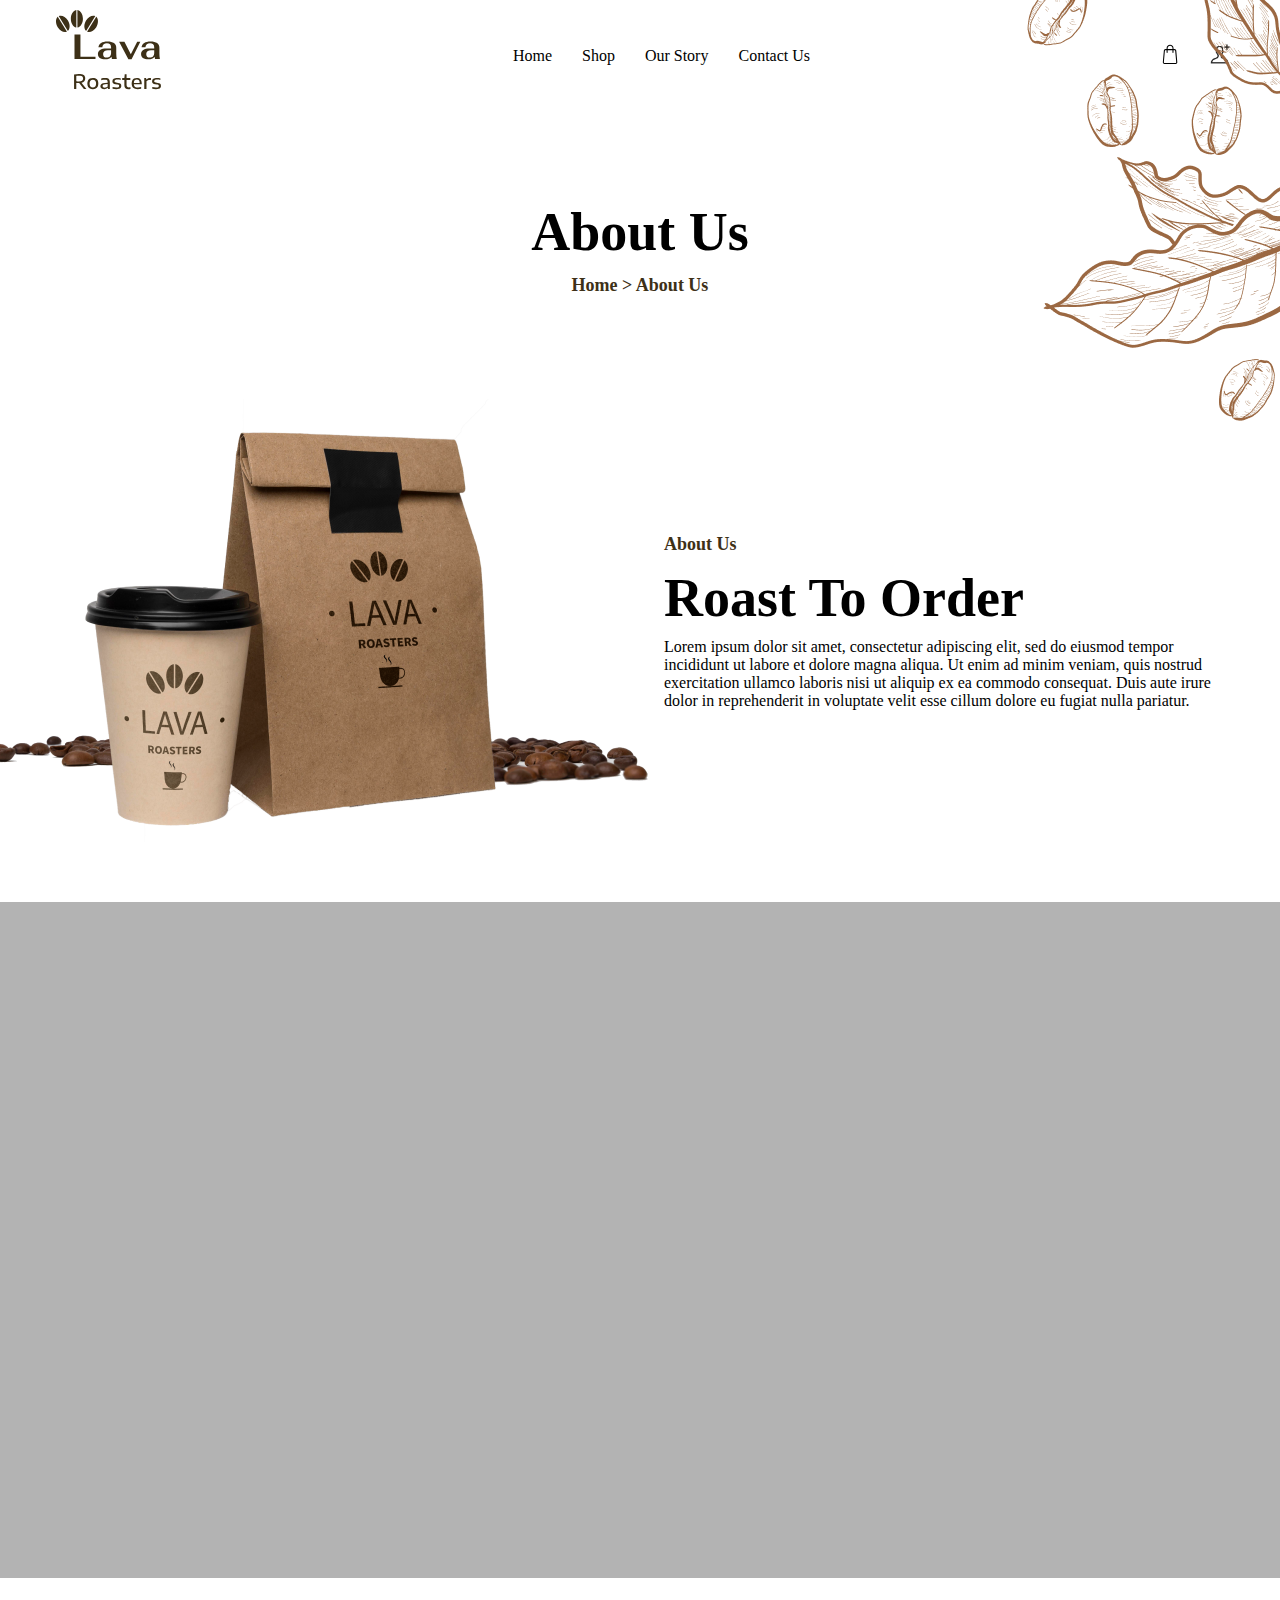
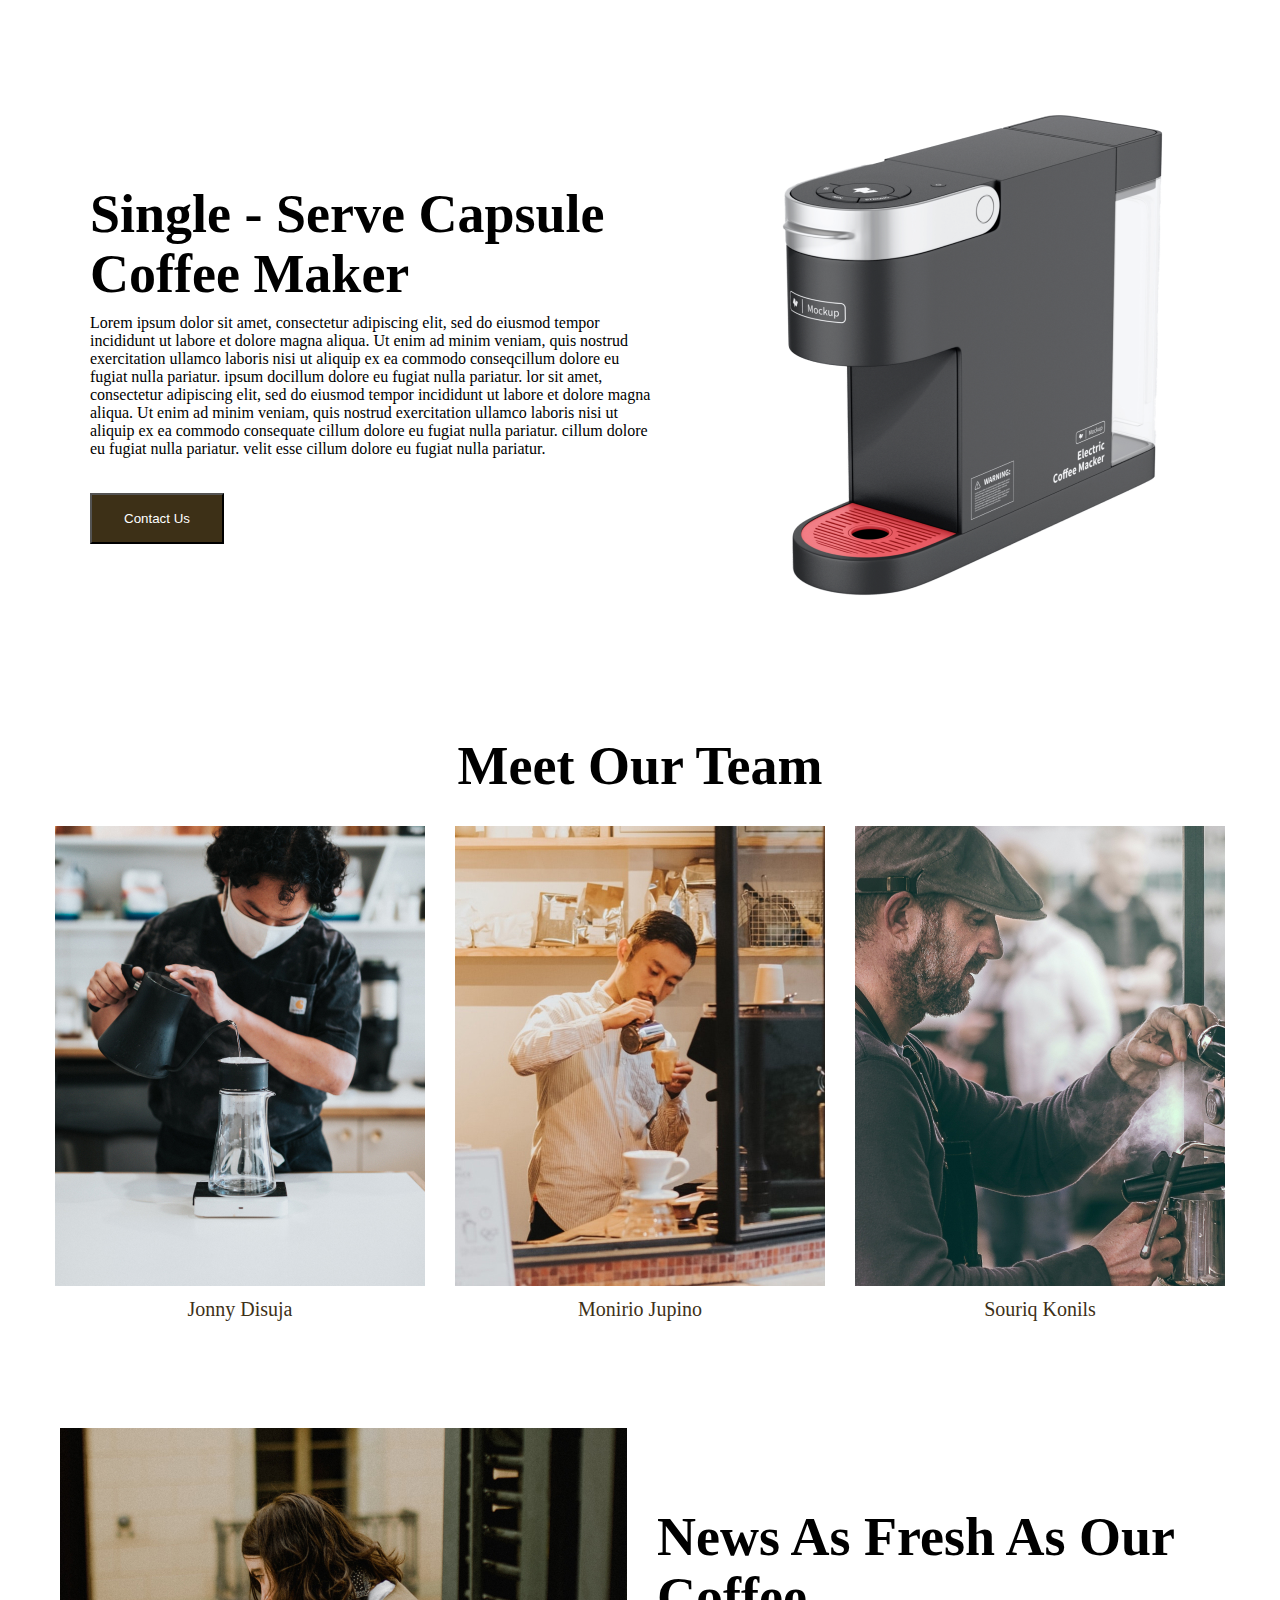
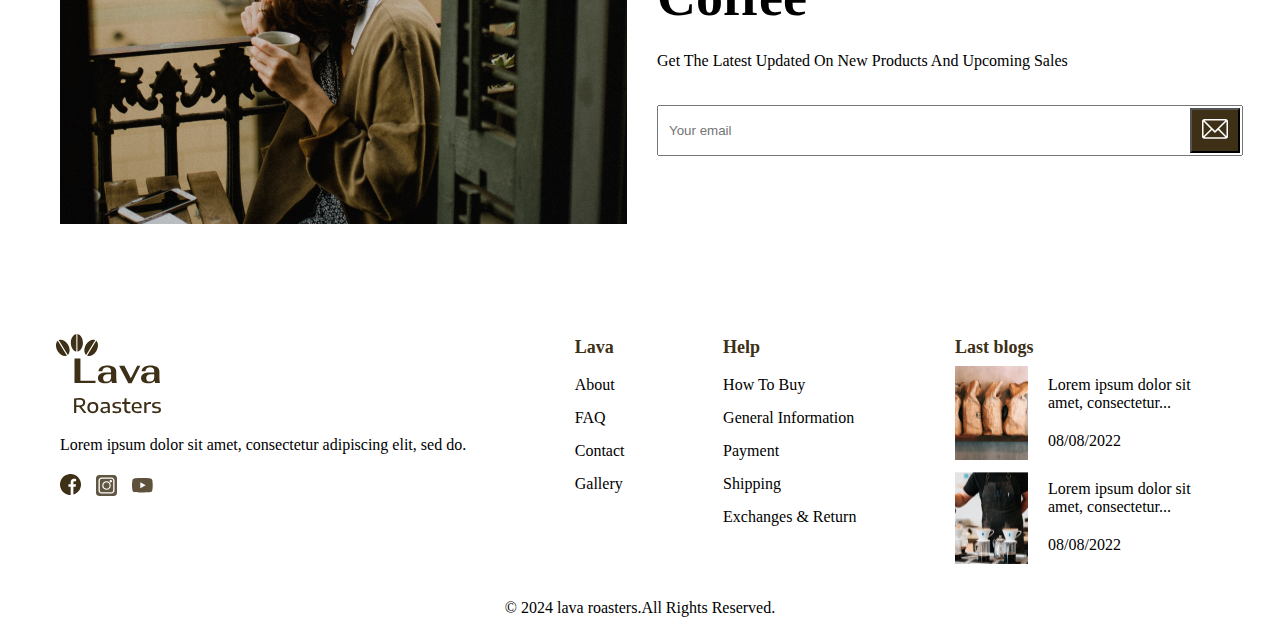
==== about-us.html @ 175c888f "05.05" ====
<!DOCTYPE html>
<html lang="en">
<head>
    <link rel="stylesheet" href="css/style.css">
    <meta charset="UTF-8">
    <title>About us</title>
</head>
<body>
<div class="container">
    <header class="header">
        <nav class="header__menu">
            <a href="index.html"><img src="images/icons/logo.svg" alt="logo Lava Roasters" class="logo"></a>
            <ul class="header__menu-list">
                <li class="header__menu-item">
                    <ul class="header__menu-sublist">
                        <li class="header__menu-item"><a href="index.html" class="link">Home</a></li>
                        <li class="header__menu-item"><a href="shop.html" class="link">Shop</a></li>
                        <li class="header__menu-item"><a href="story.html" class="link">Our Story</a></li>
                        <li class="header__menu-item"><a href="contact-us.html" class="link">Contact Us</a></li>
                    </ul>
                </li>
                <li class="header__menu-item">
                    <ul class="header__menu-sublist">
                        <li class="header__menu-item"><a id="cart" href="#" class="link">
                            <img src="images/icons/cart.svg" alt="cart" class="header__menu-img"></a></li>
                        <li class="header__menu-item"><a id="logIn" href="#" class="link">
                            <img id="profile" src="images/icons/logIn.png" alt="profile" class="header__menu-img"></a>
                        </li>
                    </ul>
                </li>
            </ul>
        </nav>
    </header>

    <main class="main">
        <img id="list-right" src="images/icons/list-right.png" alt="list-right">
        <div class="title">
            <h2 class="main-title">About Us</h2>
            <p class="text-18px">Home > About Us</p>
        </div>
        <section class="about-us">
            <img id="grains" src="images/grains.png" alt="grains">
            <img id="full-set" src="images/full-set.png" alt="full-set">
            <div class="main-section__content">
                <p class="text-18px">About Us</p>
                <h2 class="main-title">Roast To Order</h2>
                <p class="text">Lorem ipsum dolor sit amet, consectetur adipiscing elit, sed
                    do eiusmod tempor incididunt ut labore et dolore magna aliqua. Ut enim
                    ad minim veniam, quis nostrud exercitation ullamco laboris nisi ut aliquip
                    ex ea commodo consequat. Duis aute irure dolor in reprehenderit in voluptate
                    velit esse cillum dolore eu fugiat nulla pariatur.</p>
            </div>
        </section>

        <section class="video">
            <img src="images/video.jpg" alt="">
        </section>

        <section class="coffee-maker">
            <div class="coffee-maker__content">
                <h2 class="main-title">Single - Serve Capsule Coffee Maker</h2>
                <p class="text">Lorem ipsum dolor sit amet, consectetur adipiscing elit, sed do eiusmod tempor
                    incididunt ut labore et dolore magna aliqua. Ut enim ad minim veniam, quis nostrud exercitation
                    ullamco laboris nisi ut aliquip ex ea commodo conseqcillum dolore eu fugiat nulla pariatur. ipsum
                    docillum dolore eu fugiat nulla pariatur. lor sit amet, consectetur adipiscing elit, sed do eiusmod
                    tempor incididunt ut labore et dolore magna aliqua. Ut enim ad minim veniam, quis nostrud
                    exercitation ullamco laboris nisi ut aliquip ex ea commodo consequate cillum dolore eu fugiat nulla
                    pariatur. cillum dolore eu fugiat nulla pariatur. velit esse cillum dolore eu fugiat nulla
                    pariatur. </p>
                <button class="button"><a href="" class="link">Contact Us</a></button>
            </div>
            <div class="coffee-maker__img">
                <img src="images/coffee-maker.png" alt="coffee-maker" class="coffee-maker-img">
            </div>
        </section>

        <section class="staff instagram">
            <h2 class="main-title">Meet Our Team</h2>
            <div class="staff__cars instagram__cards">
                <div class="staff__card">
                <img src="images/staff/staff1.jpg" alt="card1" class="instagram__card-img">
                    <p class="text-20px">Jonny Disuja</p>
                </div>
                <div class="staff__card">
                    <img src="images/staff/staff2.jpg" alt="card1" class="instagram__card-img">
                    <p class="text-20px">Monirio Jupino</p>
                </div>
                <div class="staff__card">
                    <img src="images/staff/staff3.jpg" alt="card1" class="instagram__card-img">
                    <p class="text-20px">Souriq Konils</p>
                </div>
                </div>
        </section>

        <section class="mailing">
            <img src="images/mailing.jpg" alt="mailing-img" class="mailing-img">
            <div class="mailing__content">
                <h2 class="main-title">News As Fresh As
                    Our Coffee</h2>
                <p class="text">Get The Latest Updated On New Products And Upcoming Sales</p>
                <label for="inputMailing" class="input-container">
                    <input id="inputMailing" type="email" placeholder="Your email">
                    <button id="letter-button" class="button letter-button" type="submit"><img
                            src="images/icons/letter.svg" alt="" class="letter"></button>
                </label>

            </div>
        </section>
    </main>

    <footer class="footer">
        <div class="footer__blocks">
            <div class="footer__block">
                <a class="link" href="#"><img src="images/icons/logo.svg" alt="logo" class="logo"></a>
                <p class="text">Lorem ipsum dolor sit amet, consectetur adipiscing elit,
                    sed do.</p>
                <div class="socials">
                    <a class="link" href="#"><img src="images/icons/facebook.svg" alt="facebook" class="social"></a>
                    <a class="link" href="#"><img src="images/icons/instagram.svg" alt="instagram" class="social"></a>
                    <a class="link" href="#"><img src="images/icons/youtube.svg" alt="youtube" class="social"></a>
                </div>
            </div>
            <div class="footer__block">
                <p class="text-18px">Lava</p>
                <ul class="footer=list">
                    <li class="footer-item"><a class="link" href="#">About</a></li>
                    <li class="footer-item"><a class="link" href="#">FAQ</a></li>
                    <li class="footer-item"><a class="link" href="#">Contact</a></li>
                    <li class="footer-item"><a class="link" href="#">Gallery</a></li>
                </ul>
            </div>
            <div class="footer__block">
                <p class="text-18px">Help</p>
                <ul class="footer=list">
                    <li class="footer-item"><a class="link" href="#">How To Buy</a></li>
                    <li class="footer-item"><a class="link" href="#">General Information</a></li>
                    <li class="footer-item"><a class="link" href="#">Payment</a></li>
                    <li class="footer-item"><a class="link" href="#">Shipping</a></li>
                    <li class="footer-item"><a class="link" href="#">Exchanges & Return</a></li>
                </ul>
            </div>
            <div class="footer__block">
                <p class="text-18px">Last blogs</p>
                <div class="footer__blog">
                    <img src="images/blog/blog1.png" alt="blog1" class="footer__blog-img">
                    <a href="#" class="link"><p class="text">Lorem ipsum dolor sit amet, consectetur...</p>
                        <p class="text">08/08/2022</p></a>
                </div>
                <div class="footer__blog">
                    <img src="images/blog/blog2.png" alt="blog2" class="footer__blog-img">
                    <a href="#" class="link"><p class="text">Lorem ipsum dolor sit amet, consectetur...</p>
                        <p class="text">08/08/2022</p></a>
                </div>
            </div>
        </div>
        <p class="footer-text">© 2024 lava roasters.All Rights Reserved.</p>
    </footer>


    <form id="logInForm" action="" class="registerForm">
        <label for="inputLogInEmail"><input id="inputLogInEmail" type="email" class="register-input" placeholder="email"></label>
        <label for="inputLogInPassword"><input id="inputLogInPassword" type="password" class="register-input" placeholder="password"></label><br>
        <div class="options">
            <label>show password <input id="logInCheckbox" class="checkboxShowPassword" type="checkbox" placeholder=""></label>
            <a href="#" class="form-link">Forgot password?</a>
        </div>
        <div class="buttons">
            <button id="formLogIn" class="form-button">LogIn</button>
            <button id="formSignUp"  class="form-button">SignUp</button>
        </div>
    </form>
    <form id="signUpForm" action="" class="registerForm">
        <label for="inputSignUpEmail"><input id="inputSignUpEmail" type="email" class="register-input" placeholder="email"></label>
        <label for="inputSignUpPassword"><input id="inputSignUpPassword" type="password" class="register-input" placeholder="password"></label>
        <label>show password <input id="signUpCheckbox" class="checkboxShowPassword" type="checkbox" placeholder=""></label>

        <div class="buttons">
            <button id="backForm" class="form-button">Back</button>
            <button id="signUpProfile" class="form-button">SignUp</button>
        </div>
    </form>

</div>
<script src="js/script.js"></script>
</body>
</html>
---- css/style.css ----
*{
    padding: 0;
    margin: 0;
}
a{
    text-decoration: none;
    color: black;
}
button a {
    color: white;
}
ul{
    list-style: none;
}
.container  {
    max-width: 1200px;
    margin: 10px auto;
}
.button{
    width: 134px;
    height: 51px;
    background: #3D3017;
    color: #fff;
    margin-top: 35px;
}

.white-button{
    background: #fff;
    color: #3D3017;
    margin-top: 10px;
}

/*----------------header ----------------------------*/
.header__menu, .header__menu-list, .header__menu-sublist{
    display: flex;
    justify-content: space-between;
    align-items: center;
}
.header__menu{
    padding:  0 10px;
}
.header__menu-list{
    gap: 350px;
}
.header__menu-sublist{
    gap: 30px;
}

.header__menu-img{
    width: 20px;
    height: 20px;
}
#profileImg{
    display: none;
}
/*-----------------main-section-*----------------*/
.main-section, .about-us{
    display: flex;
    justify-content: center;
    align-items: center;
    position: relative;
}
#list-left {
    position: absolute;
    left: 0;
    top: 480px;
}
#list-right {
    position: absolute;
    right: 0;
    top: 0;
}
.main-section__content{
    margin-left: 50px;
}
.main-title{
    font-size: 54px;
    font-weight: 600;
    line-height: 60px;
    text-align: left;
    margin: 10px 0;
}
#main-cup{
    margin-right: -50px;
}
/*-----------------about-us-----------------*/
.about-us{
    gap: 100px;
    margin: 100px 0 60px;
}
#grains{
    position: absolute;
    left: -60px;
    top: 35px;
    z-index: -1;
}
/*.-----------------products------------------------------*/
.products, .products .main-title, .title .main-title{
    text-align: center;
}
.product__cards{
    display: flex;
    justify-content: center;
    gap: 30px;
    flex-wrap: wrap;
}

.product__card{
    position: relative;
}

.card-content{
    position: absolute;
    top: 30px;
    left: 0;
    z-index: 1;
}

.product__card .text{
    padding-top: 10px;
}
/*----------------------Feedback----------------------*/
.feedback{
    margin: 50px 0;
}
.swiper {
    width: 1200px;
    height: 600px;
}
.swiper-slide{
    display: flex;
    justify-content: center;
    align-items: center;
    gap: 75px;
}
.swiper-button-prev, .swiper-button-next{
    color: #9B684299;
}
.swiper-slide-content{
    text-align: center;
    max-width: 600px;
    position: relative;
}
.swiper-background{
    position: absolute;
    z-index: -1;
    left: 35%;
    top: 25%;
}
.forging{
    margin-bottom: 10px;
}
.text-20px{
    font-size: 20px;
    font-weight: 400;
    line-height: 38px;
    color: #3D3017;
}
.text-22px{
    font-size: 22px;
    font-weight: 600;
    line-height: 26px;
    color: #3D3017;
    margin: 14px 0 0px;
}
/*------------------instagram------------------------*/
.instagram, .instagram .main-title{
    text-align: center;
}
.instagram__cards{
    display: flex;
    justify-content: center;
    gap: 30px;
    padding: 0 20px;
    margin-top: 30px;
}
/*------------------mailing-----------------------*/

.mailing{
    padding:0 20px;
    margin: 100px 0;
    display: flex;
    justify-content: center;
    align-items: center;
    gap: 30px;
}
.mailing__content{
    max-width: 570px;
}
.mailing__content .text{
    margin: 25px 0 35px;
}
.input-container {
    position: relative;
}

#inputMailing {
    width: 90%;
    height: 47px;
    padding: 0 65px 0 10px;
}

.letter-button {
    position: absolute;
    right: 3px;
    top: -48px;
    width: 50px;
    height: 45px;
}


/*------------------FORM------------------------------*/
body.scroll-lock {
    overflow: hidden;
}
.registerForm {
    display: none;
    position: fixed;
    top: 50%;
    left: 50%;
    transform: translate(-50%, -50%);
    text-align: center;
    background: gray;
    width: 15%;
    height: 18%;
    flex-direction: column;
    gap: 10px;
    align-items: center;
    padding: 20px 0;
}

.form-link {
    text-decoration: underline;
    color: blue;
}
.form-button{
    width: 70px;
    height: 20px;
}
.options{
    display: flex;
    gap: 20px;
}
.register-input{
    padding: 0 10px;
    margin: 0 10px;
    width: 120px;
    height: 25px;
}
/*----------------footer-----------------------------*/
.footer__blocks{
    display: flex;
    justify-content: space-between;
    padding: 10px;
}
.footer__blocks .text {
    max-width: 450px;
    padding: 10px;
}

.footer-text{
    text-align: center;
    margin-top: 20px;
}
.footer__blog {
    max-width: 270px;
    display: flex;
    gap: 10px;
    padding: 5px 5px 5px 0;
}
.text-18px{
    font-size: 18px;
    font-weight: 700;
    line-height: 27px;
    color: #3D3017;
}
.footer-item{
    padding-top: 15px;
}
.socials{
    padding: 10px;
    display: flex;
    gap: 15px;
    align-items: center;
}


/*---------------about-us.html-----------------*/
.title{
    text-align: center;
    margin-top: 100px;
}

/*----------------video--------------------*/
.video {
    margin-left: -31%;
}
/*------------coffee-maker------------------*/
.coffee-maker{
    display: flex;
    gap: 100px;
    justify-content: center;
    align-items: center;
    margin: 120px 0;
}
.coffee-maker__content{
    max-width: 570px;
}
/*----------shop--------------------*/
.shop{
    margin-top: 100px;
}
.shop .product__card{
    text-align: center;
    width: 370px;
}
.shop .card-content{
    left: 30px;
}
/*--------------contact--------------------*/
.contact{
    margin-top: 100px;
}
.contact-form{
    display: flex;
    gap: 65px;
}
.contact__form{
    display: flex;
    flex-direction: column;
    gap: 50px;
    align-items: center;
}
.contact-input{
    padding: 0 20px 0 10px;
    font-size: 20px;
    border: none;
    border-bottom: 1px solid black;
    width: 250px;
}
.input__row input + input {
    margin-left: 40px;
}
.contact__content .text-20px{
    color: #9B6842;
}
.contact__content .text-20px + .contact-content .text {
    margin-top: 10px;
}
.contact__content .text + .contact__content .text-20px {
    margin-top: 32px;
}
.button-contact .button {
    margin: 0;
}
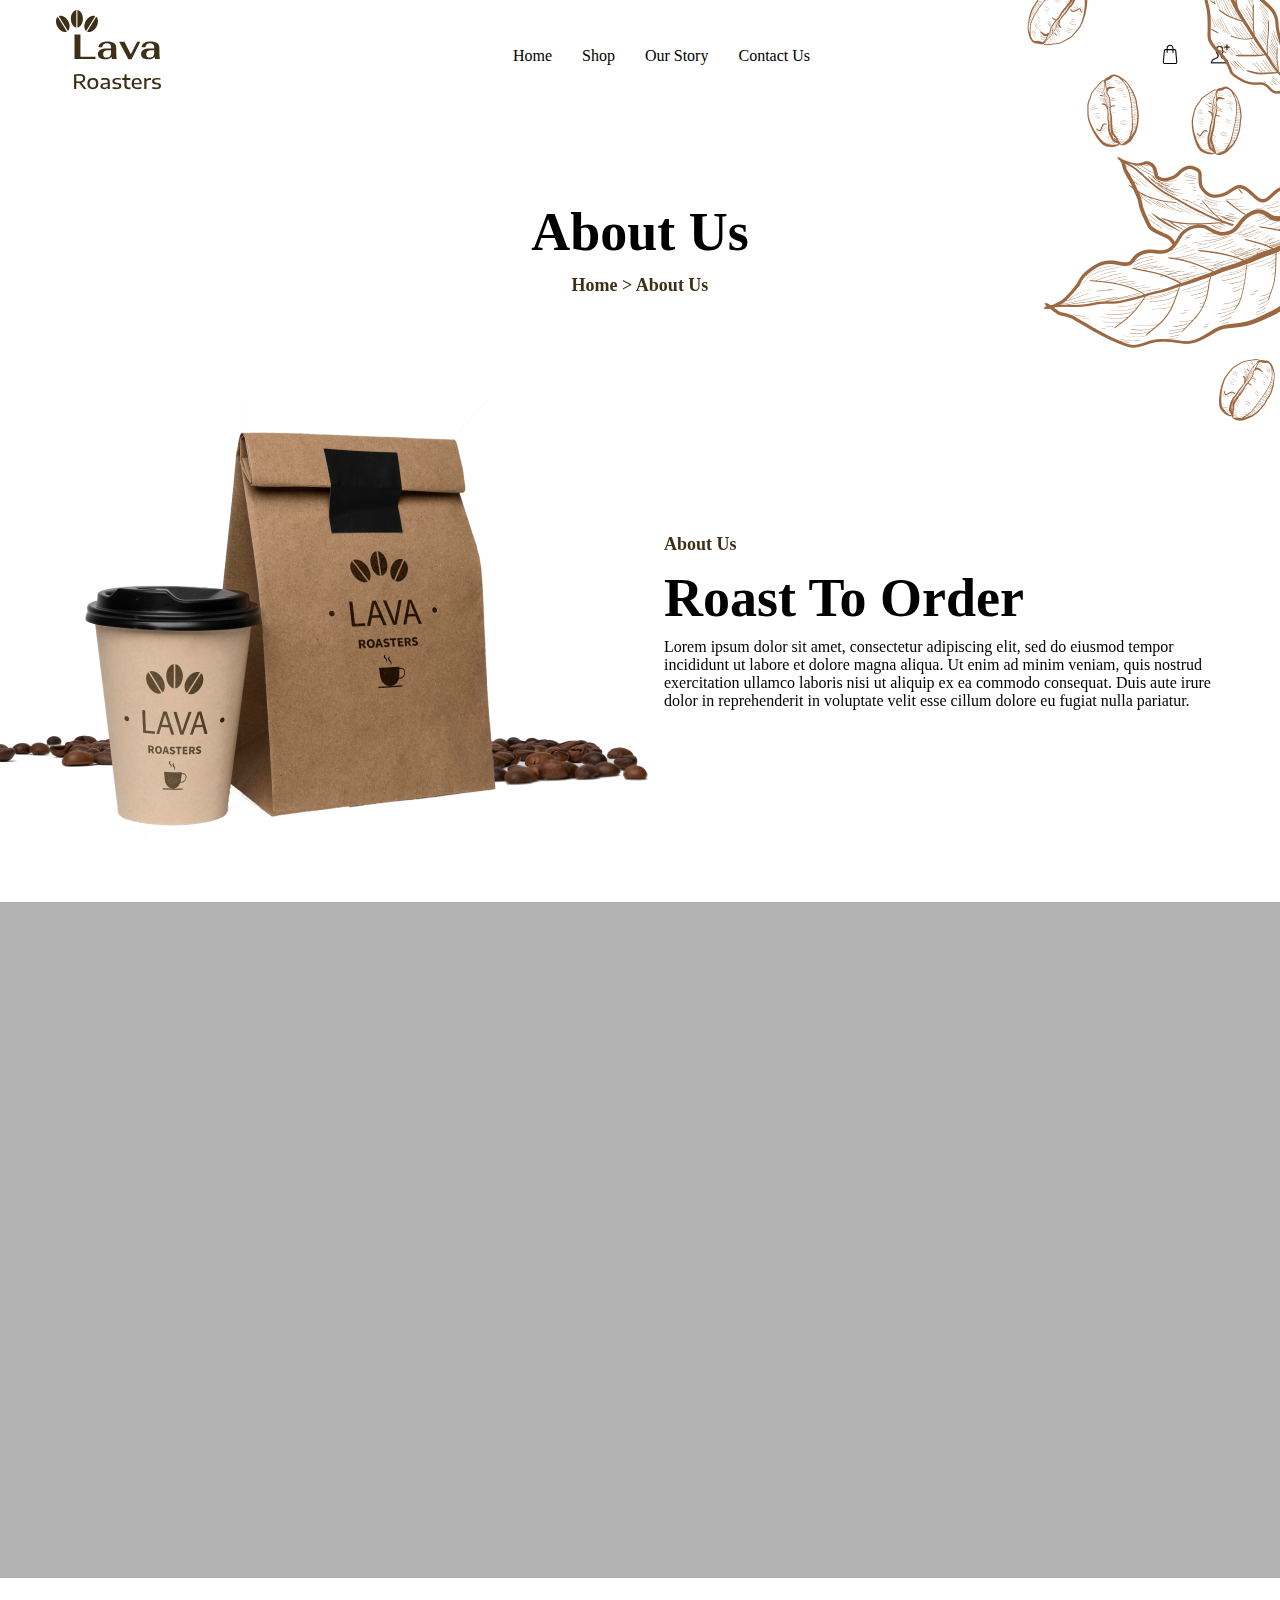
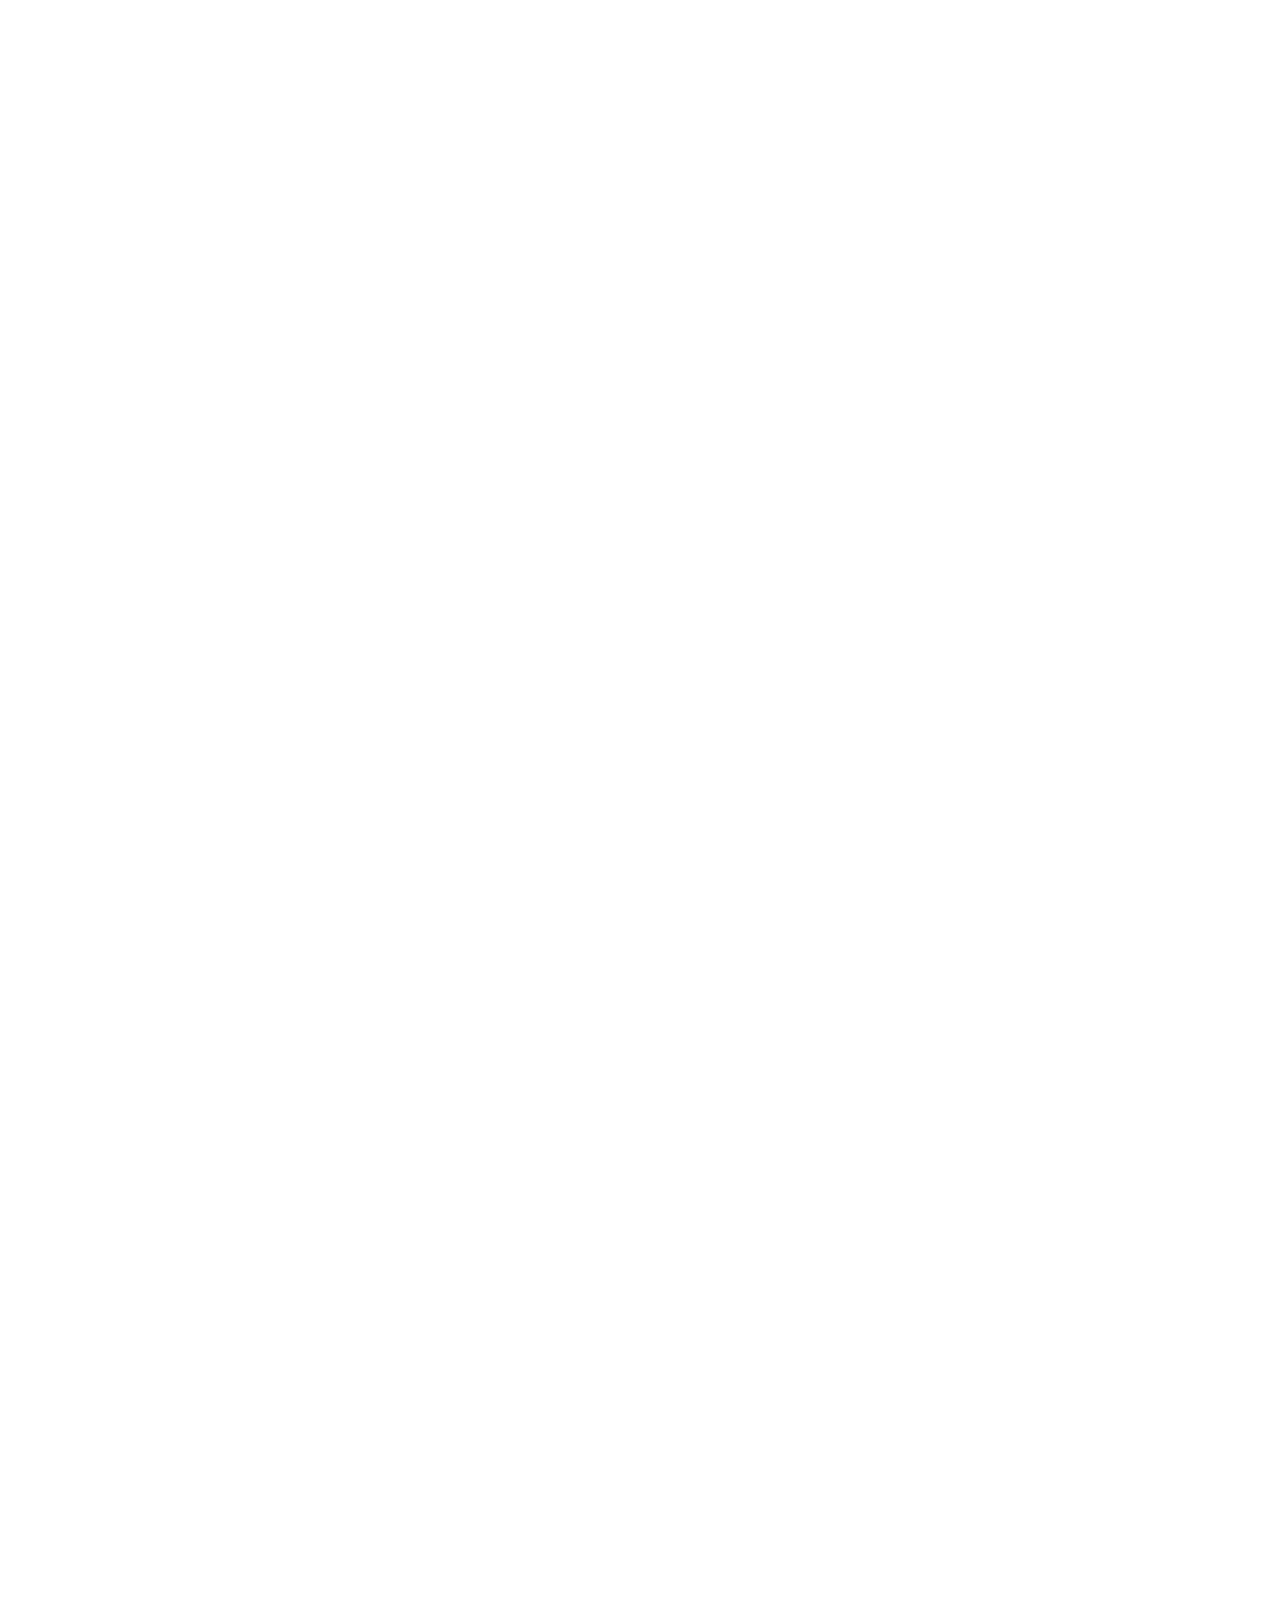
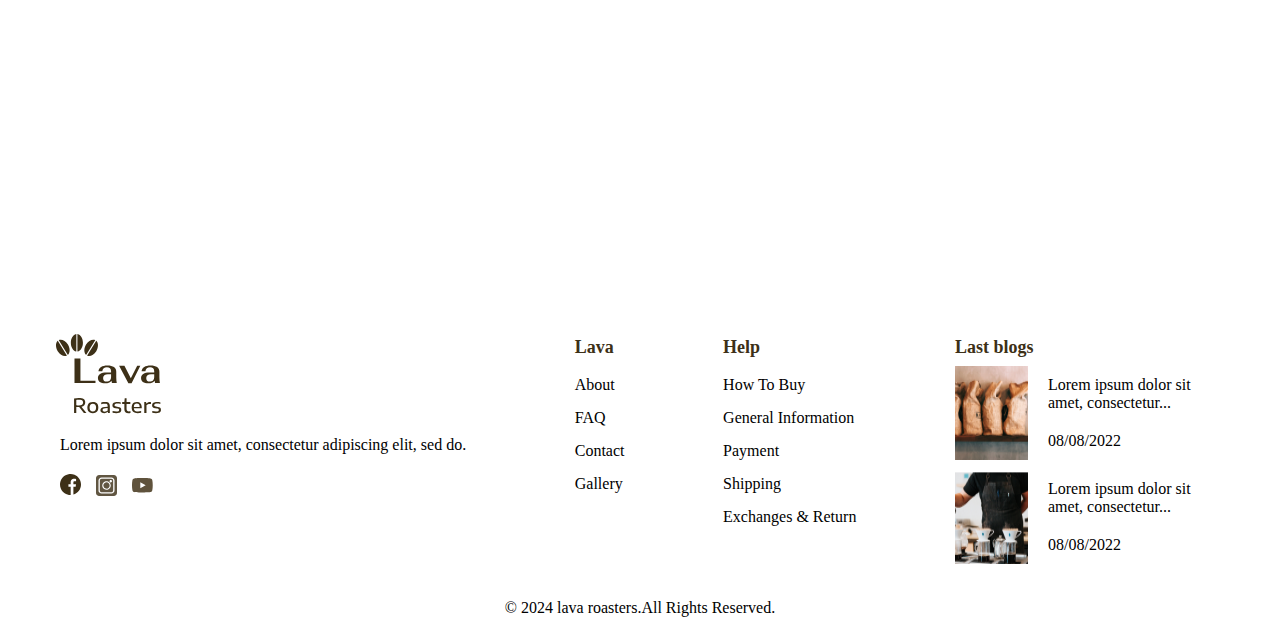
==== commit 52cc7026: "aos" ====
--- a/about-us.html
+++ b/about-us.html
@@ -1,6 +1,7 @@
 <!DOCTYPE html>
 <html lang="en">
 <head>
+    <link href="https://unpkg.com/aos@2.3.1/dist/aos.css" rel="stylesheet">
     <link rel="stylesheet" href="css/style.css">
     <meta charset="UTF-8">
     <title>About us</title>
@@ -23,9 +24,8 @@
                     <ul class="header__menu-sublist">
                         <li class="header__menu-item"><a id="cart" href="#" class="link">
                             <img src="images/icons/cart.svg" alt="cart" class="header__menu-img"></a></li>
-                        <li class="header__menu-item"><a id="logIn" href="#" class="link">
-                            <img id="profile" src="images/icons/logIn.png" alt="profile" class="header__menu-img"></a>
-                        </li>
+                        <li class="header__menu-item"><a id="login" href="#" class="link">
+                            <img id="profile" src="images/icons/logIn.png" alt="profile" class="header__menu-img"></a></li>
                     </ul>
                 </li>
             </ul>
@@ -34,11 +34,12 @@
 
     <main class="main">
         <img id="list-right" src="images/icons/list-right.png" alt="list-right">
-        <div class="title">
+        <div data-aos="zoom-in" data-aos-duration="1500" class="title">
             <h2 class="main-title">About Us</h2>
             <p class="text-18px">Home > About Us</p>
         </div>
-        <section class="about-us">
+
+        <section data-aos="fade-right" data-aos-duration="2000" class="about-us">
             <img id="grains" src="images/grains.png" alt="grains">
             <img id="full-set" src="images/full-set.png" alt="full-set">
             <div class="main-section__content">
@@ -56,7 +57,7 @@
             <img src="images/video.jpg" alt="">
         </section>
 
-        <section class="coffee-maker">
+        <section data-aos="fade-up-left" data-aos-duration="2000" class="coffee-maker">
             <div class="coffee-maker__content">
                 <h2 class="main-title">Single - Serve Capsule Coffee Maker</h2>
                 <p class="text">Lorem ipsum dolor sit amet, consectetur adipiscing elit, sed do eiusmod tempor
@@ -74,7 +75,7 @@
             </div>
         </section>
 
-        <section class="staff instagram">
+        <section data-aos="zoom-in-up" class="staff instagram">
             <h2 class="main-title">Meet Our Team</h2>
             <div class="staff__cars instagram__cards">
                 <div class="staff__card">
@@ -92,7 +93,7 @@
                 </div>
         </section>
 
-        <section class="mailing">
+        <section data-aos="fade-left" data-aos-duration="1200" class="mailing">
             <img src="images/mailing.jpg" alt="mailing-img" class="mailing-img">
             <div class="mailing__content">
                 <h2 class="main-title">News As Fresh As
@@ -108,7 +109,7 @@
         </section>
     </main>
 
-    <footer class="footer">
+    <footer  class="footer">
         <div class="footer__blocks">
             <div class="footer__block">
                 <a class="link" href="#"><img src="images/icons/logo.svg" alt="logo" class="logo"></a>
@@ -157,30 +158,36 @@
     </footer>
 
 
-    <form id="logInForm" action="" class="registerForm">
-        <label for="inputLogInEmail"><input id="inputLogInEmail" type="email" class="register-input" placeholder="email"></label>
-        <label for="inputLogInPassword"><input id="inputLogInPassword" type="password" class="register-input" placeholder="password"></label><br>
+    <form id="formLogin" action="" class="registerForm">
+        <span id="closeLogin" class="close-times">&times;</span>
+        <label for="emailLogin"><input id="emailLogin" type="email" class="register-input" placeholder="@gmail.com"></label>
+        <label for="passwordLogin"><input id="passwordLogin" type="password" class="register-input" placeholder="password"></label><br>
         <div class="options">
-            <label>show password <input id="logInCheckbox" class="checkboxShowPassword" type="checkbox" placeholder=""></label>
+            <label for="checkboxLogin">show password <input id="checkboxLogin" class="checkboxShowPassword" type="checkbox"></label>
             <a href="#" class="form-link">Forgot password?</a>
         </div>
         <div class="buttons">
-            <button id="formLogIn" class="form-button">LogIn</button>
-            <button id="formSignUp"  class="form-button">SignUp</button>
+            <button id="buttonLogin" class="form-button">LogIn</button>
+            <button id="createAccount"  class="form-button">Create account</button>
         </div>
     </form>
-    <form id="signUpForm" action="" class="registerForm">
-        <label for="inputSignUpEmail"><input id="inputSignUpEmail" type="email" class="register-input" placeholder="email"></label>
-        <label for="inputSignUpPassword"><input id="inputSignUpPassword" type="password" class="register-input" placeholder="password"></label>
-        <label>show password <input id="signUpCheckbox" class="checkboxShowPassword" type="checkbox" placeholder=""></label>
+
+    <form id="formSignup" action="" class="registerForm">
+        <span id="closeSignup" class="close-times">&times;</span>
+        <label for="emailSignup"><input id="emailSignup" type="email" class="register-input" placeholder="@gmail.com"></label>
+        <label for="passwordSignup"><input id="passwordSignup" type="password" class="register-input" placeholder="password"></label>
+        <label for="checkboxSignup">show password <input id="checkboxSignup" class="checkboxShowPassword" type="checkbox" placeholder=""></label>
 
         <div class="buttons">
-            <button id="backForm" class="form-button">Back</button>
-            <button id="signUpProfile" class="form-button">SignUp</button>
+            <button id="buttonBack" class="form-button">Back</button>
+            <button id="buttonSignup" class="form-button">SignUp</button>
         </div>
     </form>
 
 </div>
+<script src="https://unpkg.com/aos@2.3.1/dist/aos.js"></script>
+<script src="js/login.js"></script>
+<script src="js/signup.js"></script>
 <script src="js/script.js"></script>
 </body>
 </html>--- a/css/style.css
+++ b/css/style.css
@@ -6,11 +6,14 @@
     text-decoration: none;
     color: black;
 }
-button a {
-    color: white;
-}
-ul{
-    list-style: none;
+.link:hover{
+    transform: scale(1.05);
+    color: #9B6842;
+}
+
+button:hover{
+    transform: scale(1.05);
+    border: 3px solid #9B6842;
 }
 .container  {
     max-width: 1200px;
@@ -23,11 +26,20 @@
     color: #fff;
     margin-top: 35px;
 }
-
 .white-button{
     background: #fff;
     color: #3D3017;
     margin-top: 10px;
+}
+
+button a {
+    color: white;
+}
+ul{
+    list-style: none;
+}
+body.scroll-lock {
+    overflow: hidden;
 }
 
 /*----------------header ----------------------------*/
@@ -210,9 +222,7 @@
 
 
 /*------------------FORM------------------------------*/
-body.scroll-lock {
-    overflow: hidden;
-}
+
 .registerForm {
     display: none;
     position: fixed;
@@ -227,15 +237,23 @@
     gap: 10px;
     align-items: center;
     padding: 20px 0;
-}
-
+    z-index: 50;
+    border: 5px solid #9B6842;
+}
+.close-times{
+    position: absolute;
+    font-size: 2em;
+    top: 5%;
+    right: 5%;
+    cursor: pointer;
+}
 .form-link {
     text-decoration: underline;
     color: blue;
 }
 .form-button{
-    width: 70px;
-    height: 20px;
+    width: 100px;
+    height: 30px;
 }
 .options{
     display: flex;
@@ -244,8 +262,8 @@
 .register-input{
     padding: 0 10px;
     margin: 0 10px;
-    width: 120px;
-    height: 25px;
+    width: 160px;
+    height: 30px;
 }
 /*----------------footer-----------------------------*/
 .footer__blocks{
